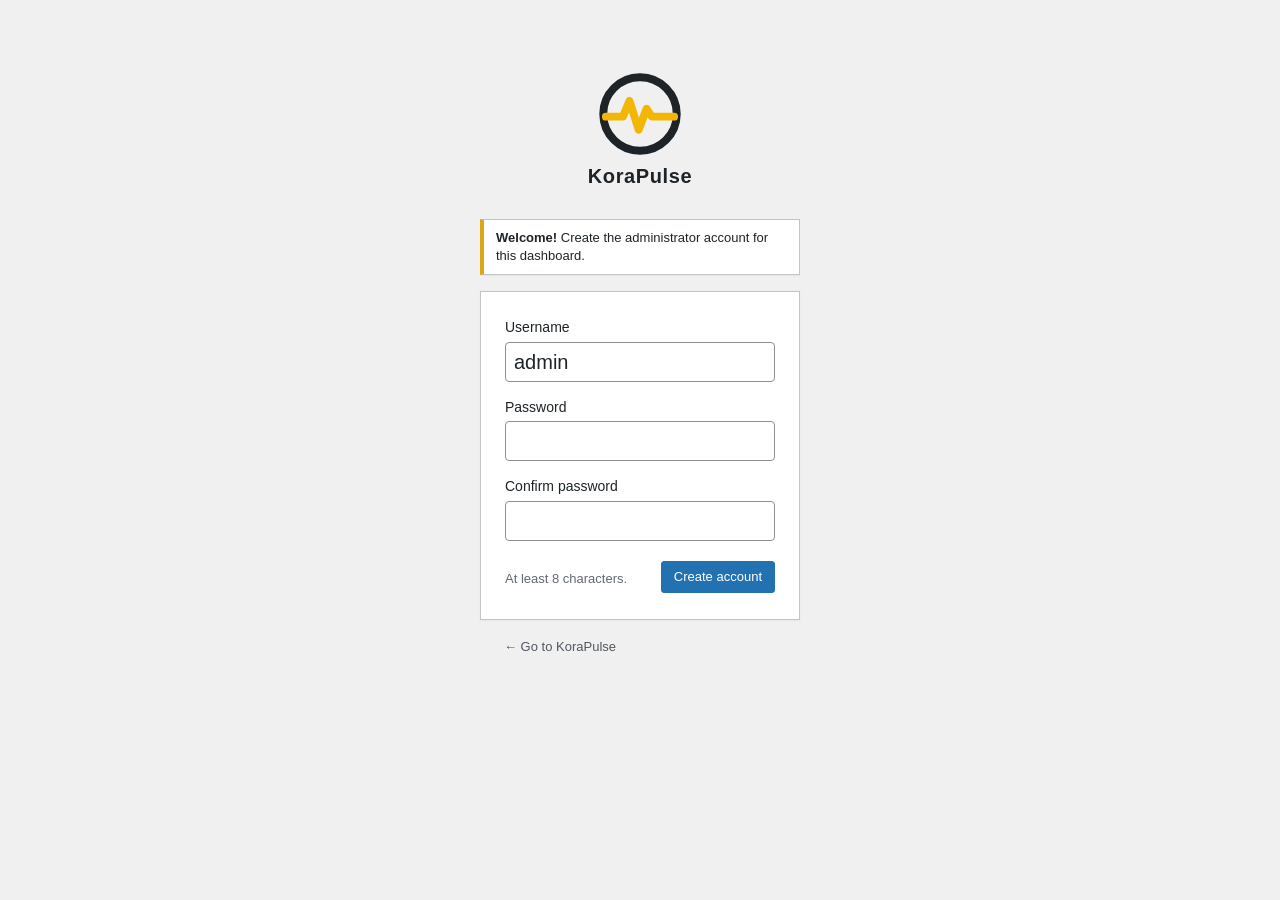
==== admin/index.html @ ff96b31b "KoraPulse: football news website with a WordPress-style admin dashboard Co-Authored-By: Claude Opus " ====
<!doctype html>
<html lang="en">
<head>
<meta charset="utf-8">
<meta name="viewport" content="width=device-width, initial-scale=1">
<meta name="robots" content="noindex, nofollow">
<title>Dashboard ‹ KoraPulse — Admin</title>
<link rel="icon" href="../favicon.svg" type="image/svg+xml">
<link rel="stylesheet" href="admin.css">
</head>
<body>
<div id="app"></div>
<noscript><p style="padding:2rem">The admin dashboard needs JavaScript.</p></noscript>
<script src="../js/data.js"></script>
<script src="../js/store.js"></script>
<script src="../js/art.js"></script>
<script src="admin.js"></script>
</body>
</html>
---- admin/admin.css ----
/* KoraPulse admin — styled after the WordPress dashboard. */
:root {
  --menu: #1d2327; --menu-sub: #2c3338; --menu-text: #f0f0f1; --menu-dim: rgba(240,246,252,.7);
  --hl: #2271b1; --hl-dark: #135e96; --hover: #72aee6;
  --bg: #f0f0f1; --box: #fff; --border: #c3c4c7; --border-soft: #dcdcde; --text: #1d2327; --muted: #646970;
  --stripe: #f6f7f7; --red: #b32d2e; --red-bright: #d63638; --green: #00a32a; --yellow: #dba617;
}
* { box-sizing: border-box; }
html, body { margin: 0; }
body { background: var(--bg); color: var(--text); font: 13px/1.4 -apple-system, BlinkMacSystemFont, "Segoe UI", Roboto, Oxygen-Sans, Ubuntu, Cantarell, "Helvetica Neue", sans-serif; }
a { color: var(--hl); }
a:hover { color: var(--hl-dark); }
button, input, select, textarea { font: inherit; color: inherit; }
h1, h2, h3 { margin: 0; }
svg { flex: none; }
:focus-visible { outline: 2px solid var(--hl); outline-offset: 1px; }

/* ---------- admin bar ---------- */
.adminbar { position: fixed; top: 0; left: 0; right: 0; height: 32px; background: var(--menu); color: var(--menu-text); display: flex; align-items: stretch; z-index: 100; font-size: 13px; }
.adminbar a, .adminbar button { color: var(--menu-text); text-decoration: none; display: flex; align-items: center; gap: 6px; padding: 0 10px; background: none; border: 0; cursor: pointer; }
.adminbar a:hover, .adminbar button:hover { background: var(--menu-sub); color: var(--hover); }
.adminbar .ab-logo { padding: 0 8px; }
.adminbar .ab-logo svg { width: 20px; height: 20px; }
.adminbar .ab-count { background: #50575e; border-radius: 9px; padding: 0 6px; font-size: 11px; line-height: 17px; }
.adminbar .ab-count.hot { background: var(--red-bright); }
.adminbar .ab-right { margin-left: auto; display: flex; }
.adminbar .avatar-sm { width: 18px; height: 18px; border-radius: 2px; background: var(--hl); display: grid; place-items: center; font-size: 10px; font-weight: 700; }
.ab-menu-btn { display: none !important; }

/* ---------- side menu ---------- */
.sidemenu { position: fixed; top: 32px; bottom: 0; left: 0; width: 160px; background: var(--menu); overflow-y: auto; z-index: 90; padding: 12px 0 20px; }
.sidemenu ul { list-style: none; margin: 0; padding: 0; }
.menu-top > a { display: flex; align-items: center; gap: 8px; height: 34px; padding: 0 10px; color: var(--menu-text); text-decoration: none; font-size: 14px; position: relative; }
.menu-top > a svg { width: 20px; height: 20px; opacity: .6; }
.menu-top > a:hover { background: var(--menu-sub); color: var(--hover); }
.menu-top > a:hover svg { opacity: 1; }
.menu-top.current > a { background: var(--hl); color: #fff; }
.menu-top.current > a svg { opacity: 1; }
.menu-top.current > a::after { content: ""; position: absolute; right: 0; top: 50%; margin-top: -8px; border: 8px solid transparent; border-right-color: var(--bg); }
.menu-badge { background: var(--red-bright); color: #fff; border-radius: 9px; font-size: 9px; font-weight: 600; min-width: 18px; height: 18px; display: inline-grid; place-items: center; padding: 0 5px; margin-left: 2px; }
.submenu { display: none; background: var(--menu-sub); padding: 7px 0 8px !important; }
.menu-top.current .submenu { display: block; }
.submenu a { display: block; padding: 5px 12px 5px 38px; color: var(--menu-dim); text-decoration: none; font-size: 13px; }
.submenu a:hover { color: var(--hover); }
.submenu a.current { color: #fff; font-weight: 600; }
.menu-sep { height: 1px; margin: 8px 0; }
.collapse-btn { display: flex; align-items: center; gap: 8px; width: 100%; padding: 8px 12px; background: none; border: 0; color: var(--menu-dim); cursor: pointer; margin-top: 10px; }
.collapse-btn:hover { color: var(--hover); }
.menu-flyout { display: none; }

/* ---------- content ---------- */
.wpcontent { margin-left: 160px; padding: 52px 20px 60px; min-height: 100vh; }
.wrap { max-width: 1400px; }
.page-head { display: flex; align-items: center; flex-wrap: wrap; gap: 8px 10px; margin-bottom: 14px; }
.page-head h1 { font-size: 23px; font-weight: 400; line-height: 1.3; }
.page-title-action { border: 1px solid var(--hl); color: var(--hl); background: var(--stripe); border-radius: 3px; padding: 4px 8px; font-size: 13px; font-weight: 500; text-decoration: none; cursor: pointer; }
.page-title-action:hover { background: #f0f0f1; border-color: var(--hl-dark); color: var(--hl-dark); }
.footer-note { color: var(--muted); font-size: 13px; margin-top: 40px; display: flex; justify-content: space-between; font-style: italic; }

.button { display: inline-flex; align-items: center; justify-content: center; gap: 4px; min-height: 30px; padding: 0 10px; border-radius: 3px; border: 1px solid var(--hl); color: var(--hl); background: var(--stripe); cursor: pointer; font-size: 13px; text-decoration: none; white-space: nowrap; }
.button:hover { background: #f0f0f1; color: var(--hl-dark); border-color: var(--hl-dark); }
.button-primary { background: var(--hl); border-color: var(--hl); color: #fff; }
.button-primary:hover { background: var(--hl-dark); border-color: var(--hl-dark); color: #fff; }
.button-large { min-height: 32px; padding: 0 12px; }
.button-link { background: none; border: 0; color: var(--hl); padding: 0; cursor: pointer; text-decoration: underline; font-size: 13px; }
.button-link.delete, a.delete, .row-actions .delete a, .row-actions .delete button { color: var(--red); }
.button-link.delete:hover { color: var(--red-bright); }
.button:disabled { opacity: .5; cursor: default; }

input[type=text], input[type=email], input[type=url], input[type=password], input[type=search], input[type=number], input[type=date], select, textarea {
  border: 1px solid #8c8f94; border-radius: 4px; background: #fff; padding: 0 8px; min-height: 30px; font-size: 14px; box-shadow: 0 0 0 transparent;
}
textarea { padding: 6px 8px; line-height: 1.5; }
select { padding-right: 24px; }
input:focus, select:focus, textarea:focus { border-color: var(--hl); box-shadow: 0 0 0 1px var(--hl); outline: none; }
.regular-text { width: 25em; max-width: 100%; }
.large-text { width: 100%; }
.small-text { width: 60px; }
.description { color: var(--muted); font-size: 13px; margin: 4px 0 0; }

/* notices */
.notice { background: #fff; border: 1px solid var(--border); border-left: 4px solid var(--hover); box-shadow: 0 1px 1px rgba(0,0,0,.04); padding: 1px 12px; margin: 5px 0 15px; display: flex; align-items: center; gap: 10px; }
.notice p { margin: .6em 0; font-size: 13px; flex: 1; }
.notice-success { border-left-color: var(--green); }
.notice-warning { border-left-color: var(--yellow); }
.notice-error { border-left-color: var(--red-bright); }
.notice-dismiss { background: none; border: 0; color: #787c82; cursor: pointer; font-size: 18px; line-height: 1; }
.notice-dismiss:hover { color: var(--red-bright); }

/* boxes */
.postbox { background: var(--box); border: 1px solid var(--border); box-shadow: 0 1px 1px rgba(0,0,0,.04); margin-bottom: 20px; min-width: 0; }
.postbox > h2, .postbox-head { font-size: 14px; font-weight: 600; padding: 8px 12px; border-bottom: 1px solid var(--border-soft); display: flex; align-items: center; justify-content: space-between; min-height: 36px; }
.inside { padding: 0 12px 12px; margin-top: 11px; }
.inside > :first-child { margin-top: 0; }

/* welcome */
.welcome { background: var(--menu); color: #fff; padding: 32px 32px 34px; margin-bottom: 20px; position: relative; overflow: hidden; border-radius: 0; }
.welcome::before { content: ""; position: absolute; right: -60px; top: -80px; width: 360px; height: 360px; border-radius: 50%; border: 50px solid rgba(34,113,177,.35); }
.welcome h2 { font-size: 30px; font-weight: 400; margin-bottom: 6px; position: relative; }
.welcome > p { color: #c3c4c7; font-size: 15px; margin: 0 0 24px; position: relative; }
.welcome-cols { display: grid; grid-template-columns: repeat(3, 1fr); gap: 30px; position: relative; }
.welcome-cols h3 { font-size: 16px; font-weight: 600; margin-bottom: 8px; display: flex; gap: 8px; align-items: center; }
.welcome-cols h3 svg { color: var(--hover); }
.welcome-cols p { color: #c3c4c7; margin: 0 0 10px; font-size: 13px; line-height: 1.6; }
.welcome-cols a { color: var(--hover); }
.welcome .button-primary { margin-top: 2px; color: #fff; text-decoration: none; }
.welcome-close { position: absolute; top: 10px; right: 12px; color: #c3c4c7; background: none; border: 0; cursor: pointer; font-size: 13px; z-index: 1; }

.dash-cols { display: grid; grid-template-columns: repeat(2, minmax(0, 1fr)); gap: 0 20px; align-items: start; }
.glance { display: grid; grid-template-columns: 1fr 1fr; gap: 10px 20px; margin: 0; padding: 0; list-style: none; }
.glance a { display: flex; align-items: center; gap: 8px; text-decoration: none; font-size: 13px; }
.glance a svg { color: #8c8f94; width: 18px; height: 18px; }
.glance .warn { color: var(--red); }
.glance-foot { border-top: 1px solid var(--border-soft); margin: 12px -12px -12px; padding: 10px 12px; background: var(--stripe); color: var(--muted); }
.activity-block { padding-bottom: 10px; border-bottom: 1px solid var(--border-soft); margin-bottom: 10px; }
.activity-block:last-child { border: 0; margin: 0; padding: 0; }
.activity-block h3 { font-size: 14px; font-weight: 400; color: var(--muted); margin-bottom: 8px; }
.activity-list { list-style: none; margin: 0; padding: 0; }
.activity-list li { display: grid; grid-template-columns: 140px 1fr; gap: 10px; padding: 3px 0; }
.activity-list span { color: var(--muted); }
.act-comment { display: flex; gap: 10px; padding: 8px 0; border-top: 1px solid #f0f0f1; }
.act-comment.pending { background: #fcf9e8; margin: 0 -12px; padding: 8px 12px; box-shadow: inset 4px 0 0 var(--red-bright); }
.act-comment .meta { color: var(--muted); }
.act-comment p { margin: 3px 0; }
.mini-actions { font-size: 12px; display: flex; gap: 8px; }
.quick-draft label { display: block; font-weight: 600; margin: 0 0 4px; }
.quick-draft input, .quick-draft textarea { width: 100%; margin-bottom: 10px; }
.draft-list { list-style: none; padding: 0; margin: 16px 0 0; border-top: 1px solid var(--border-soft); }
.draft-list li { padding-top: 8px; }
.draft-list time { color: var(--muted); margin-left: 6px; }
.bars { display: grid; gap: 8px; }
.bar-row { display: grid; grid-template-columns: 110px 1fr 28px; align-items: center; gap: 8px; }
.bar { height: 14px; background: #f0f0f1; border-radius: 2px; overflow: hidden; }
.bar i { display: block; height: 100%; background: var(--hl); }
.bar-row b { text-align: right; font-weight: 600; }
.mini-scores { width: 100%; border-collapse: collapse; }
.mini-scores td { padding: 6px 4px; border-bottom: 1px solid #f0f0f1; }
.mini-scores td:nth-child(3) { text-align: center; font-weight: 600; white-space: nowrap; }
.live-pill { background: var(--red-bright); color: #fff; font-size: 10px; font-weight: 700; padding: 1px 5px; border-radius: 3px; }

/* list tables */
.subsubsub { list-style: none; margin: 8px 0 0; padding: 0; display: flex; flex-wrap: wrap; color: var(--muted); }
.subsubsub li + li::before { content: "|"; margin: 0 6px; color: #a7aaad; }
.subsubsub a { text-decoration: none; }
.subsubsub a.current { color: #000; font-weight: 600; }
.subsubsub .count { color: #50575e; font-weight: 400; }
.tablenav { display: flex; align-items: center; gap: 8px; flex-wrap: wrap; margin: 8px 0; min-height: 30px; }
.tablenav .alignleft { display: flex; gap: 6px; align-items: center; }
.tablenav-pages { margin-left: auto; display: flex; gap: 4px; align-items: center; color: var(--muted); }
.tablenav-pages .button { min-width: 30px; padding: 0 6px; }
.search-box { display: flex; gap: 4px; margin-left: auto; }
.list-head { display: flex; justify-content: space-between; align-items: flex-end; flex-wrap: wrap; gap: 8px; }

.list-table { width: 100%; border-collapse: collapse; background: #fff; border: 1px solid var(--border); box-shadow: 0 1px 1px rgba(0,0,0,.04); table-layout: auto; }
.list-table th, .list-table td { text-align: left; padding: 8px 10px; vertical-align: top; font-size: 13px; }
.list-table thead th, .list-table tfoot th { font-weight: 400; color: var(--text); font-size: 14px; border-bottom: 1px solid var(--border); white-space: nowrap; }
.list-table tfoot th { border-top: 1px solid var(--border); border-bottom: 0; }
.list-table tbody tr:nth-child(odd) { background: var(--stripe); }
.list-table .check-column { width: 2.2em; padding: 10px 0 0 10px; }
.list-table .column-title { width: auto; }
.list-table .row-title { font-size: 14px; font-weight: 600; text-decoration: none; }
.list-table .post-state { color: #50575e; font-weight: 600; }
.row-actions { color: #a7aaad; font-size: 13px; padding: 2px 0 0; visibility: hidden; display: flex; flex-wrap: wrap; gap: 0; }
.row-actions > span + span::before { content: "|"; margin: 0 5px; color: #a7aaad; }
.row-actions a, .row-actions button { text-decoration: none; background: none; border: 0; padding: 0; color: var(--hl); cursor: pointer; font-size: 13px; }
tr:hover .row-actions, tr:focus-within .row-actions { visibility: visible; }
.list-table .thumb { width: 60px; }
.list-table .thumb .tmb { width: 60px; height: 40px; overflow: hidden; border-radius: 2px; position: relative; background: #ddd; }
.tmb svg, .tmb img { position: absolute; inset: 0; width: 100%; height: 100%; object-fit: cover; }
.list-table .num { text-align: center; }
.comment-bubble { display: inline-flex; align-items: center; justify-content: center; min-width: 26px; height: 20px; padding: 0 6px; background: #646970; color: #fff; border-radius: 3px; font-size: 11px; font-weight: 600; text-decoration: none; position: relative; }
.comment-bubble::after { content: ""; position: absolute; left: 6px; bottom: -5px; border: 5px solid transparent; border-top-color: #646970; border-bottom: 0; border-left: 0; }
.comment-bubble.pending { background: var(--red-bright); }
.comment-bubble.pending::after { border-top-color: var(--red-bright); }
.comment-bubble.zero { background: #c3c4c7; }
.comment-bubble.zero::after { border-top-color: #c3c4c7; }
.list-table tr.unapproved { background: #fcf9e8 !important; }
.list-table tr.unapproved td:first-child, .list-table tr.unapproved th:first-child { box-shadow: inset 4px 0 0 var(--red-bright); }
.list-table .empty td { text-align: left; padding: 14px 10px; color: var(--muted); }
.date-col { color: var(--muted); }
.date-col b { display: block; color: var(--text); font-weight: 400; }
.tag-chip { display: inline-block; background: #f0f0f1; border-radius: 2px; padding: 0 5px; margin: 0 3px 3px 0; }
.list-table input[type=text], .list-table input[type=number] { width: 100%; min-width: 0; font-size: 13px; }
.list-table input.small-text { width: 58px; }
.list-table.edit-table td { padding: 6px; vertical-align: middle; }
.reply-row td { background: #fff; }

/* ---------- editor ---------- */
.edit-cols { display: grid; grid-template-columns: minmax(0, 1fr) 280px; gap: 20px; align-items: start; }
.title-input { width: 100%; font-size: 1.7em !important; padding: 3px 10px !important; min-height: 44px !important; margin: 0 0 6px; }
.permalink { color: var(--muted); margin: 0 0 18px; display: flex; flex-wrap: wrap; align-items: center; gap: 4px; }
.permalink input { min-height: 24px; font-size: 13px; width: 260px; }
.editor { background: #fff; border: 1px solid var(--border-soft); margin-bottom: 20px; }
.editor-tools { display: flex; align-items: center; gap: 6px; padding: 8px; border-bottom: 1px solid var(--border-soft); background: #f6f7f7; flex-wrap: wrap; }
.ed-btn { min-width: 30px; height: 28px; border: 1px solid transparent; background: none; border-radius: 2px; cursor: pointer; display: inline-grid; place-items: center; color: #50575e; padding: 0 6px; }
.ed-btn:hover { border-color: #8c8f94; color: var(--text); background: #fff; }
.ed-sep { width: 1px; height: 20px; background: var(--border-soft); margin: 0 2px; }
.editor textarea { width: 100%; min-height: 420px; border: 0; border-radius: 0; padding: 14px 16px; font: 16px/1.75 Georgia, "Times New Roman", serif; resize: vertical; box-shadow: none !important; }
.editor-status { display: flex; justify-content: space-between; padding: 6px 10px; border-top: 1px solid var(--border-soft); background: #f6f7f7; color: var(--muted); font-size: 12px; }
.editor-help { color: var(--muted); font-size: 12px; margin-left: auto; }
.misc { padding: 10px 12px; display: grid; gap: 10px; }
.misc-row { display: flex; align-items: center; gap: 6px; flex-wrap: wrap; }
.misc-row svg { color: #8c8f94; width: 18px; height: 18px; }
.misc-row select, .misc-row input { min-height: 26px; font-size: 13px; }
.misc-top { display: flex; justify-content: space-between; padding: 10px 12px 0; }
.major { display: flex; align-items: center; justify-content: space-between; padding: 10px 12px; background: #f6f7f7; border-top: 1px solid var(--border-soft); }
.cat-checklist { max-height: 220px; overflow: auto; border: 1px solid var(--border-soft); padding: 8px 10px; margin: 0; list-style: none; background: #fff; }
.cat-checklist li { padding: 3px 0; }
.cat-checklist label { display: flex; align-items: center; gap: 6px; }
.tag-suggest { display: flex; flex-wrap: wrap; gap: 6px; margin-top: 8px; }
.tag-suggest button { background: none; border: 0; color: var(--hl); cursor: pointer; padding: 0; text-decoration: underline; font-size: 12px; }
.tag-current { display: flex; flex-wrap: wrap; gap: 6px; margin-top: 10px; }
.tag-current span { display: inline-flex; align-items: center; gap: 4px; }
.tag-current button { width: 16px; height: 16px; border-radius: 50%; border: 0; background: #787c82; color: #fff; cursor: pointer; font-size: 11px; line-height: 1; display: grid; place-items: center; padding: 0; }
.tag-current button:hover { background: var(--red-bright); }
.feat-preview { aspect-ratio: 16 / 9; position: relative; overflow: hidden; background: #f0f0f1; margin-bottom: 8px; cursor: pointer; border: 1px solid var(--border-soft); }
.feat-preview svg, .feat-preview img { position: absolute; inset: 0; width: 100%; height: 100%; object-fit: cover; }
.inside label.block { display: block; font-weight: 600; margin: 10px 0 4px; }
.inside .full { width: 100%; }

/* ---------- forms / settings ---------- */
.form-table { border-collapse: collapse; width: 100%; max-width: 900px; margin-top: 10px; }
.form-table th { width: 200px; text-align: left; padding: 20px 10px 20px 0; vertical-align: top; font-weight: 600; font-size: 14px; }
.form-table td { padding: 15px 10px; vertical-align: middle; }
.two-pane { display: grid; grid-template-columns: minmax(260px, 35%) 1fr; gap: 30px; align-items: start; }
.form-field { margin-bottom: 16px; }
.form-field label { display: block; font-weight: 400; margin-bottom: 4px; font-size: 13px; }
.form-field input, .form-field textarea, .form-field select { width: 100%; }
.form-wrap h2 { font-size: 1.3em; font-weight: 600; margin: 0 0 12px; }

/* ---------- media ---------- */
.uploader { border: 4px dashed var(--border); background: #fff; padding: 40px 20px; text-align: center; margin-bottom: 20px; }
.uploader.drag { border-color: var(--hl); background: #f0f6fc; }
.uploader h2 { font-size: 20px; font-weight: 400; margin-bottom: 8px; }
.uploader p { color: var(--muted); }
.media-toolbar { display: flex; align-items: center; justify-content: space-between; flex-wrap: wrap; gap: 10px; background: #fff; border: 1px solid var(--border); padding: 10px 12px; margin-bottom: 16px; }
.media-grid { display: grid; grid-template-columns: repeat(auto-fill, minmax(150px, 1fr)); gap: 12px; }
.attachment { position: relative; aspect-ratio: 1; background: #dcdcde; border: 0; padding: 0; cursor: pointer; overflow: hidden; box-shadow: inset 0 0 15px rgba(0,0,0,.1); }
.attachment img { width: 100%; height: 100%; object-fit: cover; display: block; }
.attachment:hover { box-shadow: 0 0 0 3px #fff, 0 0 0 6px var(--hl); }
.attachment.selected { box-shadow: 0 0 0 3px #fff, 0 0 0 7px var(--hl); }
.storage-meter { min-width: 220px; }
.storage-meter .bar { height: 8px; margin-top: 4px; }
.storage-meter .bar i.warn { background: var(--yellow); }
.storage-meter .bar i.full { background: var(--red-bright); }

/* modal */
.modal-back { position: fixed; inset: 0; background: rgba(0,0,0,.7); z-index: 200; display: flex; align-items: center; justify-content: center; padding: 30px; }
.modal { background: #fff; width: 100%; max-width: 1100px; max-height: calc(100vh - 60px); display: flex; flex-direction: column; box-shadow: 0 5px 15px rgba(0,0,0,.7); }
.modal-head { display: flex; align-items: center; justify-content: space-between; padding: 0 16px; height: 50px; border-bottom: 1px solid var(--border-soft); }
.modal-head h2 { font-size: 22px; font-weight: 600; }
.modal-close { background: none; border: 0; font-size: 26px; cursor: pointer; color: var(--muted); width: 50px; height: 50px; margin-right: -16px; }
.modal-close:hover { color: var(--hl); }
.modal-body { padding: 16px; overflow: auto; flex: 1; }
.modal-split { display: grid; grid-template-columns: 1fr 280px; gap: 16px; }
.modal-foot { display: flex; justify-content: flex-end; gap: 8px; padding: 12px 16px; border-top: 1px solid var(--border-soft); background: #f6f7f7; }
.attach-details { background: #f6f7f7; border-left: 1px solid var(--border-soft); padding: 12px; margin: -16px -16px -16px 0; font-size: 12px; color: var(--muted); }
.attach-details img { max-width: 100%; max-height: 220px; display: block; margin-bottom: 10px; border: 1px solid var(--border-soft); }
.attach-details b { color: var(--text); word-break: break-all; }
.attach-details label { display: block; margin: 12px 0 4px; color: var(--text); font-weight: 600; }
.attach-details input { width: 100%; }

/* ---------- login ---------- */
.login { min-height: 100vh; display: flex; flex-direction: column; align-items: center; padding: 8vh 16px; background: var(--bg); }
.login-logo { display: flex; flex-direction: column; align-items: center; gap: 6px; margin-bottom: 24px; text-decoration: none; color: var(--text); }
.login-logo svg { width: 84px; height: 84px; }
.login-logo b { font-size: 20px; letter-spacing: .03em; }
.login form { background: #fff; border: 1px solid var(--border); box-shadow: 0 1px 3px rgba(0,0,0,.04); padding: 26px 24px; width: 100%; max-width: 320px; }
.login label { display: block; margin-bottom: 4px; font-size: 14px; }
.login input[type=text], .login input[type=password] { width: 100%; font-size: 20px; min-height: 40px; margin-bottom: 16px; }
.login .remember { display: flex; align-items: center; gap: 6px; font-size: 13px; }
.login .login-submit { display: flex; justify-content: space-between; align-items: center; margin-top: 4px; }
.login .msg { width: 100%; max-width: 320px; margin-bottom: 16px; }
.login .nav { max-width: 320px; width: 100%; padding: 0 24px; margin-top: 18px; font-size: 13px; }
.login .nav a { color: #50575e; text-decoration: none; }
.login .nav a:hover { color: var(--hl); }

.toast { position: fixed; bottom: 20px; left: 50%; transform: translateX(-50%); background: var(--menu); color: #fff; padding: 10px 18px; border-radius: 4px; z-index: 300; box-shadow: 0 4px 14px rgba(0,0,0,.3); font-size: 13px; }

/* ---------- responsive (WordPress breakpoints) ---------- */
@media (max-width: 960px) {
  .sidemenu { width: 36px; overflow: visible; }
  .menu-top > a span, .menu-top > a .menu-badge, .collapse-btn span { display: none; }
  .menu-top > a { justify-content: center; padding: 0; }
  .menu-top.current .submenu { display: none; }
  .wpcontent { margin-left: 36px; }
  .menu-top { position: relative; }
  .menu-top:hover .submenu { display: block; position: absolute; left: 36px; top: 0; width: 180px; z-index: 5; box-shadow: 0 3px 5px rgba(0,0,0,.2); }
  .submenu a { padding-left: 12px; }
  .edit-cols { grid-template-columns: 1fr; }
  .dash-cols { grid-template-columns: 1fr; }
  .welcome-cols { grid-template-columns: 1fr; gap: 16px; }
  .two-pane { grid-template-columns: 1fr; }
  .modal-split { grid-template-columns: 1fr; }
  .attach-details { margin: 0; border: 1px solid var(--border-soft); }
}
@media (max-width: 782px) {
  .adminbar { height: 46px; }
  .adminbar a, .adminbar button { padding: 0 12px; }
  .ab-menu-btn { display: flex !important; }
  .ab-hide-sm { display: none !important; }
  .sidemenu { top: 46px; width: 190px; transform: translateX(-100%); transition: transform .2s; }
  body.menu-open .sidemenu { transform: none; }
  .sidemenu .menu-top > a span, .sidemenu .menu-top > a .menu-badge, .collapse-btn span { display: inline; }
  .sidemenu .menu-top > a { justify-content: flex-start; padding: 0 12px; height: 44px; }
  .sidemenu .menu-top.current .submenu, .sidemenu .menu-top:hover .submenu { display: block; position: static; width: auto; box-shadow: none; }
  .sidemenu .submenu a { padding: 9px 12px 9px 40px; }
  .collapse-btn { display: none; }
  .wpcontent { margin-left: 0; padding: 62px 10px 60px; }
  .list-table .hide-sm { display: none; }
  .row-actions { visibility: visible; }
  .form-table th, .form-table td { display: block; width: 100%; padding: 8px 0; }
  .search-box { margin-left: 0; width: 100%; }
  .search-box input { flex: 1; }
  .tablenav-pages { margin-left: 0; }
  .modal-back { padding: 0; }
  .modal { max-height: 100vh; height: 100%; }
  .activity-list li { grid-template-columns: 1fr; gap: 0; }
  .glance { grid-template-columns: 1fr; }
  .list-table .thumb { display: none; }
}
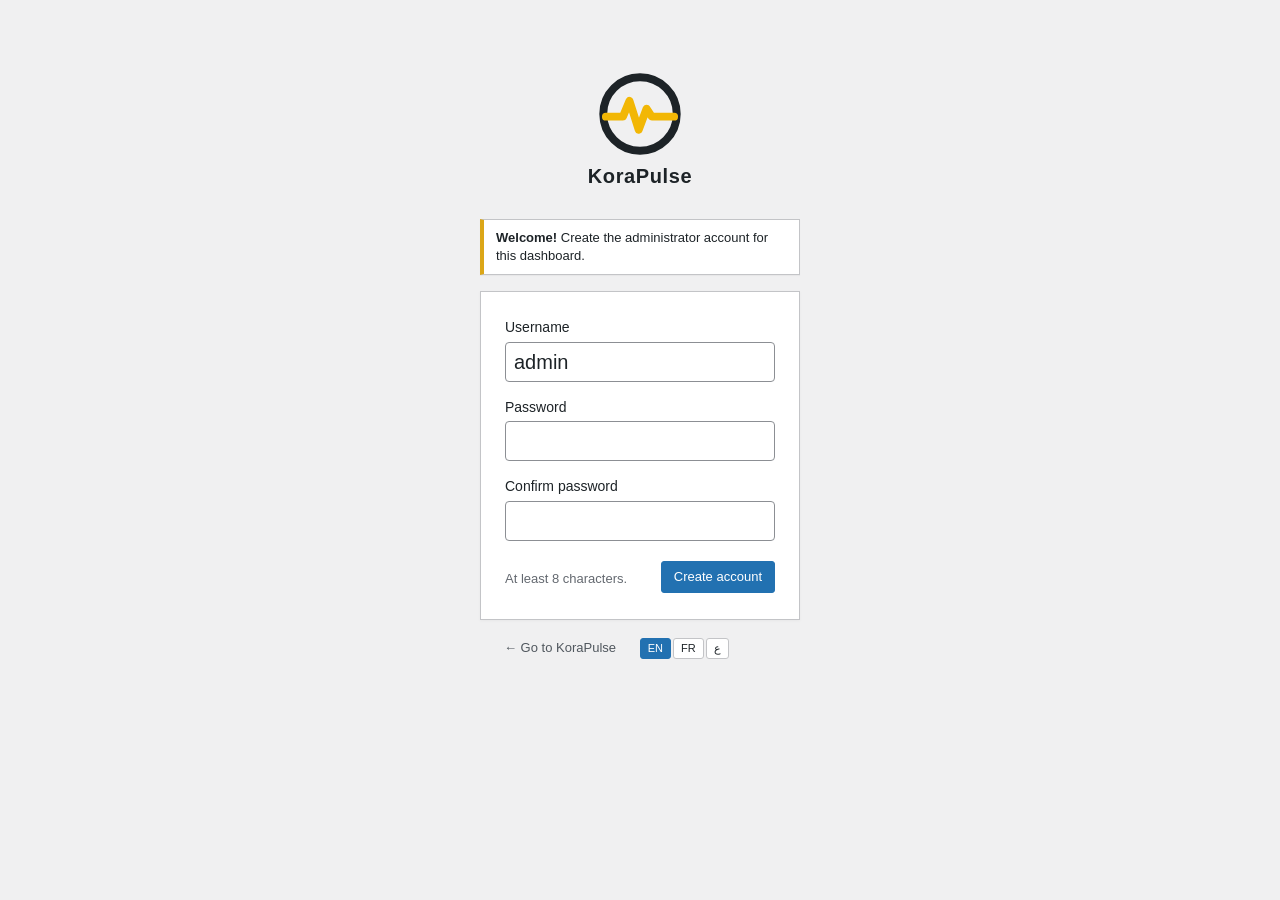
==== commit d9f06ba8: "Add French and Arabic to the site and the admin dashboard - Public site: EN / FR / AR switch, browse" ====
--- a/admin/index.html
+++ b/admin/index.html
@@ -13,7 +13,9 @@
 <noscript><p style="padding:2rem">The admin dashboard needs JavaScript.</p></noscript>
 <script src="../js/data.js"></script>
 <script src="../js/store.js"></script>
+<script src="admin-i18n.js"></script>
 <script src="../js/art.js"></script>
+<script src="server-auth.js"></script>
 <script src="admin.js"></script>
 </body>
 </html>
--- a/admin/admin.css
+++ b/admin/admin.css
@@ -319,3 +319,62 @@
   .glance { grid-template-columns: 1fr; }
   .list-table .thumb { display: none; }
 }
+
+/* ---------- languages ---------- */
+.ab-lang { display: flex; align-items: center; gap: 2px; padding: 0 8px; }
+.adminbar .ab-lang button { padding: 0 7px; height: 20px; border-radius: 3px; font-size: 11px; font-weight: 600; color: #c3c4c7; }
+.adminbar .ab-lang button.on { background: var(--hl); color: #fff; }
+.login-lang { display: inline-flex; margin-inline-start: 12px; }
+.login-lang button { border: 1px solid var(--border); background: #fff; border-radius: 3px; padding: 2px 7px; font-size: 11px; cursor: pointer; }
+.login-lang button.on { background: var(--hl); color: #fff; border-color: var(--hl); }
+.ed-langs { display: flex; gap: 4px; margin-bottom: 10px; border-bottom: 1px solid var(--border); flex-wrap: wrap; }
+.ed-langs button { border: 1px solid var(--border); border-bottom: 0; background: #f6f7f7; padding: 7px 14px; font-size: 13px; font-weight: 600; cursor: pointer; margin-bottom: -1px; border-radius: 3px 3px 0 0; color: #50575e; }
+.ed-langs button.on { background: var(--bg); color: var(--text); border-bottom: 1px solid var(--bg); }
+.lb { display: inline-block; min-width: 20px; padding: 0 4px; border-radius: 3px; font-size: 10px; font-weight: 700; text-align: center; background: #dcdcde; color: #646970; line-height: 16px; }
+.lb.ok { background: #00a32a; color: #fff; }
+.lang-badges { display: inline-flex; gap: 3px; margin-inline-start: 6px; vertical-align: 2px; }
+.ed-lang-note { margin: 0 0 8px; color: var(--muted); }
+.tr-note { font-weight: 600; color: var(--text); }
+.tr-fields { border: 1px solid var(--border-soft); padding: 10px 12px 0; margin: 0 0 16px; background: #fff; }
+.tr-fields legend { font-weight: 600; padding: 0 4px; }
+.tr-names { color: var(--muted); font-size: 12px; margin-top: 2px; }
+[lang="ar"] .title-input, [dir="rtl"] body, [lang="ar"] textarea { font-family: "Segoe UI", Tahoma, "Noto Sans Arabic", "Cairo", sans-serif; }
+.editor textarea[lang="ar"] { font-family: "Noto Naskh Arabic", "Traditional Arabic", Tahoma, serif; font-size: 18px; line-height: 2; }
+
+/* ---------- right-to-left (Arabic) ---------- */
+[dir="rtl"] .sidemenu { left: auto; right: 0; }
+[dir="rtl"] .wpcontent { margin-left: 0; margin-right: 160px; }
+[dir="rtl"] .menu-top.current > a::after { right: auto; left: 0; border-right-color: transparent; border-left-color: var(--bg); }
+[dir="rtl"] .submenu a { padding: 5px 38px 5px 12px; }
+[dir="rtl"] .adminbar .ab-right { margin-left: 0; margin-right: auto; }
+[dir="rtl"] .list-table th, [dir="rtl"] .list-table td, [dir="rtl"] .form-table th { text-align: right; }
+[dir="rtl"] .list-table .check-column { padding: 10px 10px 0 0; }
+[dir="rtl"] .list-table .num { text-align: center; }
+[dir="rtl"] .notice { border-left: 1px solid var(--border); border-right: 4px solid var(--hover); }
+[dir="rtl"] .notice-success { border-right-color: var(--green); }
+[dir="rtl"] .notice-warning { border-right-color: var(--yellow); }
+[dir="rtl"] .notice-error { border-right-color: var(--red-bright); }
+[dir="rtl"] .tablenav-pages, [dir="rtl"] .search-box { margin-left: 0; margin-right: auto; }
+[dir="rtl"] .welcome::before { right: auto; left: -60px; }
+[dir="rtl"] .welcome-close { right: auto; left: 12px; }
+[dir="rtl"] .comment-bubble::after { left: auto; right: 6px; border-left: 5px solid transparent; border-right: 0; }
+[dir="rtl"] .list-table tr.unapproved td:first-child, [dir="rtl"] .list-table tr.unapproved th:first-child { box-shadow: inset -4px 0 0 var(--red-bright); }
+[dir="rtl"] .act-comment.pending { box-shadow: inset -4px 0 0 var(--red-bright); }
+[dir="rtl"] .bar-row b { text-align: left; }
+[dir="rtl"] .attach-details { border-left: 0; border-right: 1px solid var(--border-soft); margin: -16px 0 -16px -16px; }
+[dir="rtl"] .modal-close { margin-right: 0; margin-left: -16px; }
+[dir="rtl"] select { padding-right: 8px; padding-left: 24px; }
+[dir="rtl"] .permalink input, [dir="rtl"] .feat-preview, [dir="rtl"] input[type=url], [dir="rtl"] input[type=email], [dir="rtl"] input[type=number], [dir="rtl"] .large-text[name=toplinks] { direction: ltr; }
+[dir="rtl"] .permalink { direction: rtl; }
+@media (max-width: 960px) {
+  [dir="rtl"] .wpcontent { margin-right: 36px; }
+  [dir="rtl"] .menu-top:hover .submenu { left: auto; right: 36px; }
+  [dir="rtl"] .submenu a { padding-right: 12px; }
+}
+@media (max-width: 782px) {
+  [dir="rtl"] .sidemenu { transform: translateX(100%); }
+  [dir="rtl"] body.menu-open .sidemenu { transform: none; }
+  [dir="rtl"] .wpcontent { margin-right: 0; }
+  [dir="rtl"] .sidemenu .submenu a { padding: 9px 40px 9px 12px; }
+  .ab-lang { padding: 0 2px; }
+}
